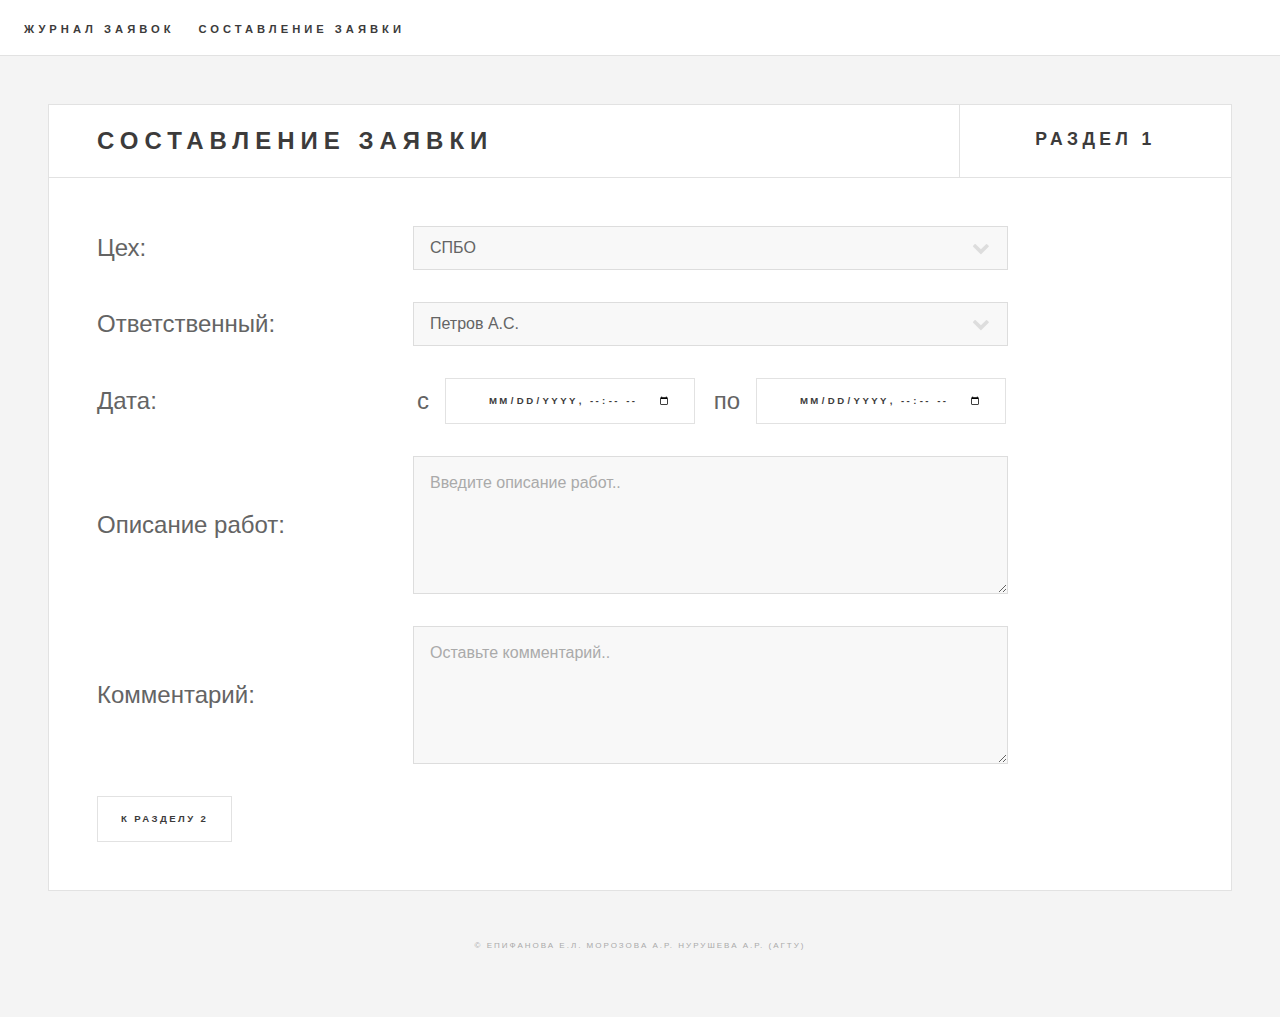
==== интерфейсы/section1.html @ d517d38a "Add files via upload" ====
<!DOCTYPE HTML>
<html>
	<head>
		<title>Составление заявки</title>
		<meta charset="utf-8" />
		<meta name="viewport" content="width=device-width, initial-scale=1, user-scalable=no" />
		<link rel="stylesheet" href="assets/css/main.css" />
	</head>
	<body class="single is-preload">

		<!-- Wrapper -->
			<div id="wrapper">

				<!-- Header -->
					<header id="header">		
						<h1><a href="index.html">Журнал заявок</a></h1>
						<h1><a href="section1.html">Составление заявки</a></h1>
					</header>

				<!-- Main -->
					<div id="main">

						<!-- Post -->
							<article class="post">
								<header>
									<div class="title">
										<h2>Составление заявки</h2>
									</div>
									<div class="meta">
										<h2>Раздел 1</h2>
									</div>
								</header>

								<footer>
								<p style="width: 300px;"><font size=5>Цех:</font></p>
								<ul class="select">
									<select name="shop" style="width: 595px;">
  										<option value = "s1">СПБО</option>
 										 <option value = "s2">ЦАП</option> 
									</select>
								</ul>
								</footer>

								<footer>
								<p style="width: 300px;"><font size=5>Ответственный:</font></p>
								<ul class="select">
									<select name = "responsible" style="width: 595px;">
  										<option value = "r1">Петров А.С.</option>
 										 <option value = "r2">Ролина Г.С.</option> 
									</select>
								</ul>
								</footer>

								<footer>
								<p style="width: 320px;"><font size=5>Дата:</font></p>
								<p><font size=5>c</font></p>
								<ul class="datetime-local">
								 <input type="datetime-local" id="localdate" name="date_start" style="width: 250px;"/>
								</ul>
								<p><font size=5>&ensp; по</font></p>
								<ul class="datetime-local">
								 <input type="datetime-local" id="localdate" name="date_stop" style="width: 250px;"/>
								</ul>
								</footer>
								
								<footer>
								<p style="width: 300px;"><font size=5>Описание работ:</font></p>
								<ul class="text">
								<textarea  name="description" style="width: 595px;" rows="4" placeholder="Введите описание работ.."></textarea>
								</ul>
								</footer>

								<footer>
								<p style="width: 300px;"><font size=5>Комментарий:</font></p>
								<ul class="textarea">
								 <textarea  name="comment" style="width: 595px;" rows="4" placeholder="Оставьте комментарий.."></textarea>
								</ul>
								</footer>
								<ul class="actions">
									<li><a href="section2.html" class="button  large">К разделу 2</a></li>
								</ul>
							</article>

					</div>

				<!-- Footer -->
					<section id="footer">
						<p class="copyright">&copy; Епифанова Е.Л.  Морозова А.Р.  Нурушева А.Р.  (АГТУ)</p>
					</section>

			</div>

		<!-- Scripts -->
			<script src="assets/js/jquery.min.js"></script>
			<script src="assets/js/browser.min.js"></script>
			<script src="assets/js/breakpoints.min.js"></script>
			<script src="assets/js/util.js"></script>
			<script src="assets/js/main.js"></script>

	</body>
</html>
---- интерфейсы/assets/css/main.css ----
html, body, div, span, applet, object,
iframe, h1, h2, h3, h4, h5, h6, p, blockquote,
pre, a, abbr, acronym, address, big, cite,
code, del, dfn, em, img, ins, kbd, q, s, samp,
small, strike, strong, sub, sup, tt, var, b,
u, i, center, dl, dt, dd, ol, ul, li, fieldset,
form, label, legend, table, caption, tbody,
tfoot, thead, tr, th, td, article, aside,
canvas, details, embed, figure, figcaption,
footer, header, hgroup, menu, nav, output, ruby,
section, summary, time, mark, audio, video {
	margin: 0;
	padding: 0;
	border: 0;
	font-size: 100%;
	font: inherit;
	vertical-align: baseline;}

article, aside, details, figcaption, figure,
footer, header, hgroup, menu, nav, section {
	display: block;}

body {
	line-height: 1;
}

ol, ul {
	list-style: none;
}

blockquote, q {
	quotes: none;
}

	blockquote:before, blockquote:after, q:before, q:after {
		content: '';
		content: none;
	}

table {
	border-collapse: collapse;
	border-spacing: 0;
}

body {
	-webkit-text-size-adjust: none;
}

mark {
	background-color: transparent;
	color: inherit;
}

input::-moz-focus-inner {
	border: 0;
	padding: 0;
}

input, select, textarea {
	-moz-appearance: none;
	-webkit-appearance: none;
	-ms-appearance: none;
	appearance: none;
}

/* Basic */

	@-ms-viewport {
		width: device-width;
	}

	body {
		-ms-overflow-style: scrollbar;
	}

	@media screen and (max-width: 480px) {

		html, body {
			min-width: 320px;
		}

	}

	html {
		box-sizing: border-box;
	}

	*, *:before, *:after {
		box-sizing: inherit;
	}

	body {
		background: #f4f4f4;
	}

		body.is-preload *, body.is-preload *:before, body.is-preload *:after {
			-moz-animation: none !important;
			-webkit-animation: none !important;
			-ms-animation: none !important;
			animation: none !important;
			-moz-transition: none !important;
			-webkit-transition: none !important;
			-ms-transition: none !important;
			transition: none !important;
		}

/* Type */

	body, input, select, textarea {
		color: #646464;
		font-family: "Source Sans Pro", Helvetica, sans-serif;
		font-size: 14pt;
		font-weight: 400;
		line-height: 1.75;
	}

		@media screen and (max-width: 1680px) {

			body, input, select, textarea {
				font-size: 12pt;
			}

		}

		@media screen and (max-width: 1280px) {

			body, input, select, textarea {
				font-size: 12pt;
			}

		}

		@media screen and (max-width: 980px) {

			body, input, select, textarea {
				font-size: 12pt;
			}

		}

		@media screen and (max-width: 736px) {

			body, input, select, textarea {
				font-size: 12pt;
			}

		}

		@media screen and (max-width: 480px) {

			body, input, select, textarea {
				font-size: 12pt;
			}

		}

	a {
		-moz-transition: color 0.2s ease, border-bottom-color 0.2s ease;
		-webkit-transition: color 0.2s ease, border-bottom-color 0.2s ease;
		-ms-transition: color 0.2s ease, border-bottom-color 0.2s ease;
		transition: color 0.2s ease, border-bottom-color 0.2s ease;
		border-bottom: dotted 1px rgba(160, 160, 160, 0.65);
		color: inherit;
		text-decoration: none;
	}

		a:before {
			-moz-transition: color 0.2s ease;
			-webkit-transition: color 0.2s ease;
			-ms-transition: color 0.2s ease;
			transition: color 0.2s ease;
		}

		a:hover {
			border-bottom-color: transparent;
			color: #2ebaae !important;
		}

			a:hover:before {
				color: #2ebaae !important;
			}

	strong, b {
		color: #3c3b3b;
		font-weight: 700;
	}

	em, i {
		font-style: italic;
	}

	p {
		margin: 0 0 2em 0;
	}

	h1, h2, h3, h4, h5, h6 {
		color: #3c3b3b;
		font-family: "Raleway", Helvetica, sans-serif;
		font-weight: 800;
		letter-spacing: 0.25em;
		line-height: 1.65;
		margin: 0 0 1em 0;
		text-transform: uppercase;
	}

		h1 a, h2 a, h3 a, h4 a, h5 a, h6 a {
			color: inherit;
			border-bottom: 0;
		}

	h2 {
		font-size: 1.1em;
	}

	h3 {
		font-size: 0.9em;
	}

	h4 {
		font-size: 0.7em;
	}

	h5 {
		font-size: 0.7em;
	}

	h6 {
		font-size: 0.7em;
	}

	sub {
		font-size: 0.8em;
		position: relative;
		top: 0.5em;
	}

	sup {
		font-size: 0.8em;
		position: relative;
		top: -0.5em;
	}

	blockquote {
		border-left: solid 4px rgba(160, 160, 160, 0.3);
		font-style: italic;
		margin: 0 0 2em 0;
		padding: 0.5em 0 0.5em 2em;
	}

	code {
		background: rgba(160, 160, 160, 0.075);
		border: solid 1px rgba(160, 160, 160, 0.3);
		font-family: "Courier New", monospace;
		font-size: 0.9em;
		margin: 0 0.25em;
		padding: 0.25em 0.65em;
	}

	pre {
		-webkit-overflow-scrolling: touch;
		font-family: "Courier New", monospace;
		font-size: 0.9em;
		margin: 0 0 2em 0;
	}

		pre code {
			display: block;
			line-height: 1.75em;
			padding: 1em 1.5em;
			overflow-x: auto;
		}

	hr {
		border: 0;
		border-bottom: solid 1px rgba(160, 160, 160, 0.3);
		margin: 2em 0;
	}

		hr.major {
			margin: 3em 0;
		}

	.align-left {
		text-align: left;
	}

	.align-center {
		text-align: center;
	}

	.align-right {
		text-align: right;
	}

/* Row */

	.row {
		display: flex;
		flex-wrap: wrap;
		box-sizing: border-box;
		align-items: stretch;
	}

		.row > * {
			box-sizing: border-box;
		}

		.row.gtr-uniform > * > :last-child {
			margin-bottom: 0;
		}

		.row.aln-left {
			justify-content: flex-start;
		}

		.row.aln-center {
			justify-content: center;
		}

		.row.aln-right {
			justify-content: flex-end;
		}

		.row.aln-top {
			align-items: flex-start;
		}

		.row.aln-middle {
			align-items: center;
		}

		.row.aln-bottom {
			align-items: flex-end;
		}

		.row > .imp {
			order: -1;
		}

		.row > .col-1 {
			width: 8.33333%;
		}

		.row > .off-1 {
			margin-left: 8.33333%;
		}

		.row > .col-2 {
			width: 16.66667%;
		}

		.row > .off-2 {
			margin-left: 16.66667%;
		}

		.row > .col-3 {
			width: 25%;
		}

		.row > .off-3 {
			margin-left: 25%;
		}

		.row > .col-4 {
			width: 33.33333%;
		}

		.row > .off-4 {
			margin-left: 33.33333%;
		}

		.row > .col-5 {
			width: 41.66667%;
		}

		.row > .off-5 {
			margin-left: 41.66667%;
		}

		.row > .col-6 {
			width: 50%;
		}

		.row > .off-6 {
			margin-left: 50%;
		}

		.row > .col-7 {
			width: 58.33333%;
		}

		.row > .off-7 {
			margin-left: 58.33333%;
		}

		.row > .col-8 {
			width: 66.66667%;
		}

		.row > .off-8 {
			margin-left: 66.66667%;
		}

		.row > .col-9 {
			width: 75%;
		}

		.row > .off-9 {
			margin-left: 75%;
		}

		.row > .col-10 {
			width: 83.33333%;
		}

		.row > .off-10 {
			margin-left: 83.33333%;
		}

		.row > .col-11 {
			width: 91.66667%;
		}

		.row > .off-11 {
			margin-left: 91.66667%;
		}

		.row > .col-12 {
			width: 100%;
		}

		.row > .off-12 {
			margin-left: 100%;
		}

		.row.gtr-0 {
			margin-top: 0;
			margin-left: 0em;
		}

			.row.gtr-0 > * {
				padding: 0 0 0 0em;
			}

			.row.gtr-0.gtr-uniform {
				margin-top: 0em;
			}

				.row.gtr-0.gtr-uniform > * {
					padding-top: 0em;
				}

		.row.gtr-25 {
			margin-top: 0;
			margin-left: -0.25em;
		}

			.row.gtr-25 > * {
				padding: 0 0 0 0.25em;
			}

			.row.gtr-25.gtr-uniform {
				margin-top: -0.25em;
			}

				.row.gtr-25.gtr-uniform > * {
					padding-top: 0.25em;
				}

		.row.gtr-50 {
			margin-top: 0;
			margin-left: -0.5em;
		}

			.row.gtr-50 > * {
				padding: 0 0 0 0.5em;
			}

			.row.gtr-50.gtr-uniform {
				margin-top: -0.5em;
			}

				.row.gtr-50.gtr-uniform > * {
					padding-top: 0.5em;
				}

		.row {
			margin-top: 0;
			margin-left: -1em;
		}

			.row > * {
				padding: 0 0 0 1em;
			}

			.row.gtr-uniform {
				margin-top: -1em;
			}

				.row.gtr-uniform > * {
					padding-top: 1em;
				}

		.row.gtr-150 {
			margin-top: 0;
			margin-left: -1.5em;
		}

			.row.gtr-150 > * {
				padding: 0 0 0 1.5em;
			}

			.row.gtr-150.gtr-uniform {
				margin-top: -1.5em;
			}

				.row.gtr-150.gtr-uniform > * {
					padding-top: 1.5em;
				}

		.row.gtr-200 {
			margin-top: 0;
			margin-left: -2em;
		}

			.row.gtr-200 > * {
				padding: 0 0 0 2em;
			}

			.row.gtr-200.gtr-uniform {
				margin-top: -2em;
			}

				.row.gtr-200.gtr-uniform > * {
					padding-top: 2em;
				}

		@media screen and (max-width: 1680px) {

			.row {
				display: flex;
				flex-wrap: wrap;
				box-sizing: border-box;
				align-items: stretch;
			}

				.row > * {
					box-sizing: border-box;
				}

				.row.gtr-uniform > * > :last-child {
					margin-bottom: 0;
				}

				.row.aln-left {
					justify-content: flex-start;
				}

				.row.aln-center {
					justify-content: center;
				}

				.row.aln-right {
					justify-content: flex-end;
				}

				.row.aln-top {
					align-items: flex-start;
				}

				.row.aln-middle {
					align-items: center;
				}

				.row.aln-bottom {
					align-items: flex-end;
				}

				.row > .imp-xlarge {
					order: -1;
				}

				.row > .col-1-xlarge {
					width: 8.33333%;
				}

				.row > .off-1-xlarge {
					margin-left: 8.33333%;
				}

				.row > .col-2-xlarge {
					width: 16.66667%;
				}

				.row > .off-2-xlarge {
					margin-left: 16.66667%;
				}

				.row > .col-3-xlarge {
					width: 25%;
				}

				.row > .off-3-xlarge {
					margin-left: 25%;
				}

				.row > .col-4-xlarge {
					width: 33.33333%;
				}

				.row > .off-4-xlarge {
					margin-left: 33.33333%;
				}

				.row > .col-5-xlarge {
					width: 41.66667%;
				}

				.row > .off-5-xlarge {
					margin-left: 41.66667%;
				}

				.row > .col-6-xlarge {
					width: 50%;
				}

				.row > .off-6-xlarge {
					margin-left: 50%;
				}

				.row > .col-7-xlarge {
					width: 58.33333%;
				}

				.row > .off-7-xlarge {
					margin-left: 58.33333%;
				}

				.row > .col-8-xlarge {
					width: 66.66667%;
				}

				.row > .off-8-xlarge {
					margin-left: 66.66667%;
				}

				.row > .col-9-xlarge {
					width: 75%;
				}

				.row > .off-9-xlarge {
					margin-left: 75%;
				}

				.row > .col-10-xlarge {
					width: 83.33333%;
				}

				.row > .off-10-xlarge {
					margin-left: 83.33333%;
				}

				.row > .col-11-xlarge {
					width: 91.66667%;
				}

				.row > .off-11-xlarge {
					margin-left: 91.66667%;
				}

				.row > .col-12-xlarge {
					width: 100%;
				}

				.row > .off-12-xlarge {
					margin-left: 100%;
				}

				.row.gtr-0 {
					margin-top: 0;
					margin-left: 0em;
				}

					.row.gtr-0 > * {
						padding: 0 0 0 0em;
					}

					.row.gtr-0.gtr-uniform {
						margin-top: 0em;
					}

						.row.gtr-0.gtr-uniform > * {
							padding-top: 0em;
						}

				.row.gtr-25 {
					margin-top: 0;
					margin-left: -0.25em;
				}

					.row.gtr-25 > * {
						padding: 0 0 0 0.25em;
					}

					.row.gtr-25.gtr-uniform {
						margin-top: -0.25em;
					}

						.row.gtr-25.gtr-uniform > * {
							padding-top: 0.25em;
						}

				.row.gtr-50 {
					margin-top: 0;
					margin-left: -0.5em;
				}

					.row.gtr-50 > * {
						padding: 0 0 0 0.5em;
					}

					.row.gtr-50.gtr-uniform {
						margin-top: -0.5em;
					}

						.row.gtr-50.gtr-uniform > * {
							padding-top: 0.5em;
						}

				.row {
					margin-top: 0;
					margin-left: -1em;
				}

					.row > * {
						padding: 0 0 0 1em;
					}

					.row.gtr-uniform {
						margin-top: -1em;
					}

						.row.gtr-uniform > * {
							padding-top: 1em;
						}

				.row.gtr-150 {
					margin-top: 0;
					margin-left: -1.5em;
				}

					.row.gtr-150 > * {
						padding: 0 0 0 1.5em;
					}

					.row.gtr-150.gtr-uniform {
						margin-top: -1.5em;
					}

						.row.gtr-150.gtr-uniform > * {
							padding-top: 1.5em;
						}

				.row.gtr-200 {
					margin-top: 0;
					margin-left: -2em;
				}

					.row.gtr-200 > * {
						padding: 0 0 0 2em;
					}

					.row.gtr-200.gtr-uniform {
						margin-top: -2em;
					}

						.row.gtr-200.gtr-uniform > * {
							padding-top: 2em;
						}

		}

		@media screen and (max-width: 1280px) {

			.row {
				display: flex;
				flex-wrap: wrap;
				box-sizing: border-box;
				align-items: stretch;
			}

				.row > * {
					box-sizing: border-box;
				}

				.row.gtr-uniform > * > :last-child {
					margin-bottom: 0;
				}

				.row.aln-left {
					justify-content: flex-start;
				}

				.row.aln-center {
					justify-content: center;
				}

				.row.aln-right {
					justify-content: flex-end;
				}

				.row.aln-top {
					align-items: flex-start;
				}

				.row.aln-middle {
					align-items: center;
				}

				.row.aln-bottom {
					align-items: flex-end;
				}

				.row > .imp-large {
					order: -1;
				}

				.row > .col-1-large {
					width: 8.33333%;
				}

				.row > .off-1-large {
					margin-left: 8.33333%;
				}

				.row > .col-2-large {
					width: 16.66667%;
				}

				.row > .off-2-large {
					margin-left: 16.66667%;
				}

				.row > .col-3-large {
					width: 25%;
				}

				.row > .off-3-large {
					margin-left: 25%;
				}

				.row > .col-4-large {
					width: 33.33333%;
				}

				.row > .off-4-large {
					margin-left: 33.33333%;
				}

				.row > .col-5-large {
					width: 41.66667%;
				}

				.row > .off-5-large {
					margin-left: 41.66667%;
				}

				.row > .col-6-large {
					width: 50%;
				}

				.row > .off-6-large {
					margin-left: 50%;
				}

				.row > .col-7-large {
					width: 58.33333%;
				}

				.row > .off-7-large {
					margin-left: 58.33333%;
				}

				.row > .col-8-large {
					width: 66.66667%;
				}

				.row > .off-8-large {
					margin-left: 66.66667%;
				}

				.row > .col-9-large {
					width: 75%;
				}

				.row > .off-9-large {
					margin-left: 75%;
				}

				.row > .col-10-large {
					width: 83.33333%;
				}

				.row > .off-10-large {
					margin-left: 83.33333%;
				}

				.row > .col-11-large {
					width: 91.66667%;
				}

				.row > .off-11-large {
					margin-left: 91.66667%;
				}

				.row > .col-12-large {
					width: 100%;
				}

				.row > .off-12-large {
					margin-left: 100%;
				}

				.row.gtr-0 {
					margin-top: 0;
					margin-left: 0em;
				}

					.row.gtr-0 > * {
						padding: 0 0 0 0em;
					}

					.row.gtr-0.gtr-uniform {
						margin-top: 0em;
					}

						.row.gtr-0.gtr-uniform > * {
							padding-top: 0em;
						}

				.row.gtr-25 {
					margin-top: 0;
					margin-left: -0.25em;
				}

					.row.gtr-25 > * {
						padding: 0 0 0 0.25em;
					}

					.row.gtr-25.gtr-uniform {
						margin-top: -0.25em;
					}

						.row.gtr-25.gtr-uniform > * {
							padding-top: 0.25em;
						}

				.row.gtr-50 {
					margin-top: 0;
					margin-left: -0.5em;
				}

					.row.gtr-50 > * {
						padding: 0 0 0 0.5em;
					}

					.row.gtr-50.gtr-uniform {
						margin-top: -0.5em;
					}

						.row.gtr-50.gtr-uniform > * {
							padding-top: 0.5em;
						}

				.row {
					margin-top: 0;
					margin-left: -1em;
				}

					.row > * {
						padding: 0 0 0 1em;
					}

					.row.gtr-uniform {
						margin-top: -1em;
					}

						.row.gtr-uniform > * {
							padding-top: 1em;
						}

				.row.gtr-150 {
					margin-top: 0;
					margin-left: -1.5em;
				}

					.row.gtr-150 > * {
						padding: 0 0 0 1.5em;
					}

					.row.gtr-150.gtr-uniform {
						margin-top: -1.5em;
					}

						.row.gtr-150.gtr-uniform > * {
							padding-top: 1.5em;
						}

				.row.gtr-200 {
					margin-top: 0;
					margin-left: -2em;
				}

					.row.gtr-200 > * {
						padding: 0 0 0 2em;
					}

					.row.gtr-200.gtr-uniform {
						margin-top: -2em;
					}

						.row.gtr-200.gtr-uniform > * {
							padding-top: 2em;
						}

		}

		@media screen and (max-width: 980px) {

			.row {
				display: flex;
				flex-wrap: wrap;
				box-sizing: border-box;
				align-items: stretch;
			}

				.row > * {
					box-sizing: border-box;
				}

				.row.gtr-uniform > * > :last-child {
					margin-bottom: 0;
				}

				.row.aln-left {
					justify-content: flex-start;
				}

				.row.aln-center {
					justify-content: center;
				}

				.row.aln-right {
					justify-content: flex-end;
				}

				.row.aln-top {
					align-items: flex-start;
				}

				.row.aln-middle {
					align-items: center;
				}

				.row.aln-bottom {
					align-items: flex-end;
				}

				.row > .imp-medium {
					order: -1;
				}

				.row > .col-1-medium {
					width: 8.33333%;
				}

				.row > .off-1-medium {
					margin-left: 8.33333%;
				}

				.row > .col-2-medium {
					width: 16.66667%;
				}

				.row > .off-2-medium {
					margin-left: 16.66667%;
				}

				.row > .col-3-medium {
					width: 25%;
				}

				.row > .off-3-medium {
					margin-left: 25%;
				}

				.row > .col-4-medium {
					width: 33.33333%;
				}

				.row > .off-4-medium {
					margin-left: 33.33333%;
				}

				.row > .col-5-medium {
					width: 41.66667%;
				}

				.row > .off-5-medium {
					margin-left: 41.66667%;
				}

				.row > .col-6-medium {
					width: 50%;
				}

				.row > .off-6-medium {
					margin-left: 50%;
				}

				.row > .col-7-medium {
					width: 58.33333%;
				}

				.row > .off-7-medium {
					margin-left: 58.33333%;
				}

				.row > .col-8-medium {
					width: 66.66667%;
				}

				.row > .off-8-medium {
					margin-left: 66.66667%;
				}

				.row > .col-9-medium {
					width: 75%;
				}

				.row > .off-9-medium {
					margin-left: 75%;
				}

				.row > .col-10-medium {
					width: 83.33333%;
				}

				.row > .off-10-medium {
					margin-left: 83.33333%;
				}

				.row > .col-11-medium {
					width: 91.66667%;
				}

				.row > .off-11-medium {
					margin-left: 91.66667%;
				}

				.row > .col-12-medium {
					width: 100%;
				}

				.row > .off-12-medium {
					margin-left: 100%;
				}

				.row.gtr-0 {
					margin-top: 0;
					margin-left: 0em;
				}

					.row.gtr-0 > * {
						padding: 0 0 0 0em;
					}

					.row.gtr-0.gtr-uniform {
						margin-top: 0em;
					}

						.row.gtr-0.gtr-uniform > * {
							padding-top: 0em;
						}

				.row.gtr-25 {
					margin-top: 0;
					margin-left: -0.25em;
				}

					.row.gtr-25 > * {
						padding: 0 0 0 0.25em;
					}

					.row.gtr-25.gtr-uniform {
						margin-top: -0.25em;
					}

						.row.gtr-25.gtr-uniform > * {
							padding-top: 0.25em;
						}

				.row.gtr-50 {
					margin-top: 0;
					margin-left: -0.5em;
				}

					.row.gtr-50 > * {
						padding: 0 0 0 0.5em;
					}

					.row.gtr-50.gtr-uniform {
						margin-top: -0.5em;
					}

						.row.gtr-50.gtr-uniform > * {
							padding-top: 0.5em;
						}

				.row {
					margin-top: 0;
					margin-left: -1em;
				}

					.row > * {
						padding: 0 0 0 1em;
					}

					.row.gtr-uniform {
						margin-top: -1em;
					}

						.row.gtr-uniform > * {
							padding-top: 1em;
						}

				.row.gtr-150 {
					margin-top: 0;
					margin-left: -1.5em;
				}

					.row.gtr-150 > * {
						padding: 0 0 0 1.5em;
					}

					.row.gtr-150.gtr-uniform {
						margin-top: -1.5em;
					}

						.row.gtr-150.gtr-uniform > * {
							padding-top: 1.5em;
						}

				.row.gtr-200 {
					margin-top: 0;
					margin-left: -2em;
				}

					.row.gtr-200 > * {
						padding: 0 0 0 2em;
					}

					.row.gtr-200.gtr-uniform {
						margin-top: -2em;
					}

						.row.gtr-200.gtr-uniform > * {
							padding-top: 2em;
						}

		}

		@media screen and (max-width: 736px) {

			.row {
				display: flex;
				flex-wrap: wrap;
				box-sizing: border-box;
				align-items: stretch;
			}

				.row > * {
					box-sizing: border-box;
				}

				.row.gtr-uniform > * > :last-child {
					margin-bottom: 0;
				}

				.row.aln-left {
					justify-content: flex-start;
				}

				.row.aln-center {
					justify-content: center;
				}

				.row.aln-right {
					justify-content: flex-end;
				}

				.row.aln-top {
					align-items: flex-start;
				}

				.row.aln-middle {
					align-items: center;
				}

				.row.aln-bottom {
					align-items: flex-end;
				}

				.row > .imp-small {
					order: -1;
				}

				.row > .col-1-small {
					width: 8.33333%;
				}

				.row > .off-1-small {
					margin-left: 8.33333%;
				}

				.row > .col-2-small {
					width: 16.66667%;
				}

				.row > .off-2-small {
					margin-left: 16.66667%;
				}

				.row > .col-3-small {
					width: 25%;
				}

				.row > .off-3-small {
					margin-left: 25%;
				}

				.row > .col-4-small {
					width: 33.33333%;
				}

				.row > .off-4-small {
					margin-left: 33.33333%;
				}

				.row > .col-5-small {
					width: 41.66667%;
				}

				.row > .off-5-small {
					margin-left: 41.66667%;
				}

				.row > .col-6-small {
					width: 50%;
				}

				.row > .off-6-small {
					margin-left: 50%;
				}

				.row > .col-7-small {
					width: 58.33333%;
				}

				.row > .off-7-small {
					margin-left: 58.33333%;
				}

				.row > .col-8-small {
					width: 66.66667%;
				}

				.row > .off-8-small {
					margin-left: 66.66667%;
				}

				.row > .col-9-small {
					width: 75%;
				}

				.row > .off-9-small {
					margin-left: 75%;
				}

				.row > .col-10-small {
					width: 83.33333%;
				}

				.row > .off-10-small {
					margin-left: 83.33333%;
				}

				.row > .col-11-small {
					width: 91.66667%;
				}

				.row > .off-11-small {
					margin-left: 91.66667%;
				}

				.row > .col-12-small {
					width: 100%;
				}

				.row > .off-12-small {
					margin-left: 100%;
				}

				.row.gtr-0 {
					margin-top: 0;
					margin-left: 0em;
				}

					.row.gtr-0 > * {
						padding: 0 0 0 0em;
					}

					.row.gtr-0.gtr-uniform {
						margin-top: 0em;
					}

						.row.gtr-0.gtr-uniform > * {
							padding-top: 0em;
						}

				.row.gtr-25 {
					margin-top: 0;
					margin-left: -0.25em;
				}

					.row.gtr-25 > * {
						padding: 0 0 0 0.25em;
					}

					.row.gtr-25.gtr-uniform {
						margin-top: -0.25em;
					}

						.row.gtr-25.gtr-uniform > * {
							padding-top: 0.25em;
						}

				.row.gtr-50 {
					margin-top: 0;
					margin-left: -0.5em;
				}

					.row.gtr-50 > * {
						padding: 0 0 0 0.5em;
					}

					.row.gtr-50.gtr-uniform {
						margin-top: -0.5em;
					}

						.row.gtr-50.gtr-uniform > * {
							padding-top: 0.5em;
						}

				.row {
					margin-top: 0;
					margin-left: -1em;
				}

					.row > * {
						padding: 0 0 0 1em;
					}

					.row.gtr-uniform {
						margin-top: -1em;
					}

						.row.gtr-uniform > * {
							padding-top: 1em;
						}

				.row.gtr-150 {
					margin-top: 0;
					margin-left: -1.5em;
				}

					.row.gtr-150 > * {
						padding: 0 0 0 1.5em;
					}

					.row.gtr-150.gtr-uniform {
						margin-top: -1.5em;
					}

						.row.gtr-150.gtr-uniform > * {
							padding-top: 1.5em;
						}

				.row.gtr-200 {
					margin-top: 0;
					margin-left: -2em;
				}

					.row.gtr-200 > * {
						padding: 0 0 0 2em;
					}

					.row.gtr-200.gtr-uniform {
						margin-top: -2em;
					}

						.row.gtr-200.gtr-uniform > * {
							padding-top: 2em;
						}

		}

		@media screen and (max-width: 480px) {

			.row {
				display: flex;
				flex-wrap: wrap;
				box-sizing: border-box;
				align-items: stretch;
			}

				.row > * {
					box-sizing: border-box;
				}

				.row.gtr-uniform > * > :last-child {
					margin-bottom: 0;
				}

				.row.aln-left {
					justify-content: flex-start;
				}

				.row.aln-center {
					justify-content: center;
				}

				.row.aln-right {
					justify-content: flex-end;
				}

				.row.aln-top {
					align-items: flex-start;
				}

				.row.aln-middle {
					align-items: center;
				}

				.row.aln-bottom {
					align-items: flex-end;
				}

				.row > .imp-xsmall {
					order: -1;
				}

				.row > .col-1-xsmall {
					width: 8.33333%;
				}

				.row > .off-1-xsmall {
					margin-left: 8.33333%;
				}

				.row > .col-2-xsmall {
					width: 16.66667%;
				}

				.row > .off-2-xsmall {
					margin-left: 16.66667%;
				}

				.row > .col-3-xsmall {
					width: 25%;
				}

				.row > .off-3-xsmall {
					margin-left: 25%;
				}

				.row > .col-4-xsmall {
					width: 33.33333%;
				}

				.row > .off-4-xsmall {
					margin-left: 33.33333%;
				}

				.row > .col-5-xsmall {
					width: 41.66667%;
				}

				.row > .off-5-xsmall {
					margin-left: 41.66667%;
				}

				.row > .col-6-xsmall {
					width: 50%;
				}

				.row > .off-6-xsmall {
					margin-left: 50%;
				}

				.row > .col-7-xsmall {
					width: 58.33333%;
				}

				.row > .off-7-xsmall {
					margin-left: 58.33333%;
				}

				.row > .col-8-xsmall {
					width: 66.66667%;
				}

				.row > .off-8-xsmall {
					margin-left: 66.66667%;
				}

				.row > .col-9-xsmall {
					width: 75%;
				}

				.row > .off-9-xsmall {
					margin-left: 75%;
				}

				.row > .col-10-xsmall {
					width: 83.33333%;
				}

				.row > .off-10-xsmall {
					margin-left: 83.33333%;
				}

				.row > .col-11-xsmall {
					width: 91.66667%;
				}

				.row > .off-11-xsmall {
					margin-left: 91.66667%;
				}

				.row > .col-12-xsmall {
					width: 100%;
				}

				.row > .off-12-xsmall {
					margin-left: 100%;
				}

				.row.gtr-0 {
					margin-top: 0;
					margin-left: 0em;
				}

					.row.gtr-0 > * {
						padding: 0 0 0 0em;
					}

					.row.gtr-0.gtr-uniform {
						margin-top: 0em;
					}

						.row.gtr-0.gtr-uniform > * {
							padding-top: 0em;
						}

				.row.gtr-25 {
					margin-top: 0;
					margin-left: -0.25em;
				}

					.row.gtr-25 > * {
						padding: 0 0 0 0.25em;
					}

					.row.gtr-25.gtr-uniform {
						margin-top: -0.25em;
					}

						.row.gtr-25.gtr-uniform > * {
							padding-top: 0.25em;
						}

				.row.gtr-50 {
					margin-top: 0;
					margin-left: -0.5em;
				}

					.row.gtr-50 > * {
						padding: 0 0 0 0.5em;
					}

					.row.gtr-50.gtr-uniform {
						margin-top: -0.5em;
					}

						.row.gtr-50.gtr-uniform > * {
							padding-top: 0.5em;
						}

				.row {
					margin-top: 0;
					margin-left: -1em;
				}

					.row > * {
						padding: 0 0 0 1em;
					}

					.row.gtr-uniform {
						margin-top: -1em;
					}

						.row.gtr-uniform > * {
							padding-top: 1em;
						}

				.row.gtr-150 {
					margin-top: 0;
					margin-left: -1.5em;
				}

					.row.gtr-150 > * {
						padding: 0 0 0 1.5em;
					}

					.row.gtr-150.gtr-uniform {
						margin-top: -1.5em;
					}

						.row.gtr-150.gtr-uniform > * {
							padding-top: 1.5em;
						}

				.row.gtr-200 {
					margin-top: 0;
					margin-left: -2em;
				}

					.row.gtr-200 > * {
						padding: 0 0 0 2em;
					}

					.row.gtr-200.gtr-uniform {
						margin-top: -2em;
					}

						.row.gtr-200.gtr-uniform > * {
							padding-top: 2em;
						}

		}

/* Author */

	.author {
		display: -moz-flex;
		display: -webkit-flex;
		display: -ms-flex;
		display: flex;
		-moz-flex-direction: row;
		-webkit-flex-direction: row;
		-ms-flex-direction: row;
		flex-direction: row;
		-moz-align-items: center;
		-webkit-align-items: center;
		-ms-align-items: center;
		align-items: center;
		-moz-justify-content: -moz-flex-end;
		-webkit-justify-content: -webkit-flex-end;
		-ms-justify-content: -ms-flex-end;
		justify-content: flex-end;
		border-bottom: 0;
		font-family: "Raleway", Helvetica, sans-serif;
		font-size: 0.6em;
		font-weight: 400;
		letter-spacing: 0.25em;
		text-transform: uppercase;
		white-space: nowrap;
	}

		.author .name {
			-moz-transition: border-bottom-color 0.2s ease;
			-webkit-transition: border-bottom-color 0.2s ease;
			-ms-transition: border-bottom-color 0.2s ease;
			transition: border-bottom-color 0.2s ease;
			border-bottom: dotted 1px rgba(160, 160, 160, 0.65);
			display: block;
			margin: 0 1.5em 0 0;
		}

		.author img {
			border-radius: 100%;
			display: block;
			width: 4em;
		}

		.author:hover .name {
			border-bottom-color: transparent;
		}

/* Blurb */

	.blurb h2 {
		font-size: 0.8em;
		margin: 0 0 1.5em 0;
	}

	.blurb h3 {
		font-size: 0.7em;
	}

	.blurb p {
		font-size: 0.9em;
	}

/* Box */

	.box {
		border: solid 1px rgba(160, 160, 160, 0.3);
		margin-bottom: 2em;
		padding: 1.5em;
	}

		.box > :last-child,
		.box > :last-child > :last-child,
		.box > :last-child > :last-child > :last-child {
			margin-bottom: 0;
		}

		.box.alt {
			border: 0;
			border-radius: 0;
			padding: 0;
		}

/* Button */

	input[type="submit"],
	input[type="reset"],
	input[type="button"],
	input[type="datetime-local"],
	input[type="time"],
	input[type="file"],
	button,
	.button {
		-moz-appearance: none;
		-webkit-appearance: none;
		-ms-appearance: none;
		appearance: none;
		-moz-transition: background-color 0.2s ease, box-shadow 0.2s ease, color 0.2s ease;
		-webkit-transition: background-color 0.2s ease, box-shadow 0.2s ease, color 0.2s ease;
		-ms-transition: background-color 0.2s ease, box-shadow 0.2s ease, color 0.2s ease;
		transition: background-color 0.2s ease, box-shadow 0.2s ease, color 0.2s ease;
		background-color: transparent;
		border: 0;
		box-shadow: inset 0 0 0 1px rgba(160, 160, 160, 0.3);
		color: #3c3b3b !important;
		cursor: pointer;
		display: inline-block;
		font-family: "Raleway", Helvetica, sans-serif;
		font-size: 0.6em;
		font-weight: 800;
		height: 4.8125em;
		letter-spacing: 0.25em;
		line-height: 4.8125em;
		padding: 0 2.5em;
		text-align: center;
		text-decoration: none;
		text-transform: uppercase;
		white-space: nowrap;
	}

		input[type="submit"]:hover,
		input[type="reset"]:hover,
		input[type="button"]:hover,
		input[type="datetime-local"]: hover,
		input[type="time"],
		input[type="file"]: hover,
		button:hover,
		.button:hover {
			box-shadow: inset 0 0 0 1px #2ebaae;
			color: #2ebaae !important;
		}

			input[type="submit"]:hover:active,
			input[type="reset"]:hover:active,
			input[type="button"]:hover:active,
			input[type="datetime-local"]:hover:active,
			input[type="time"]:hover:active;
			input[type="file"]:hover:active;
			button:hover:active,
			.button:hover:active {
				background-color: rgba(46, 186, 174, 0.05);
			}

		input[type="submit"]:before, input[type="submit"]:after,
		input[type="reset"]:before,
		input[type="reset"]:after,
		input[type="datetime-local"]:after,
		input[type="time"]:after;
		input[type="time"]:before;
		input[type="file"]:after;
		input[type="file"]:before;
		input[type="datetime-local"]:before,
		input[type="button"]:before,
		input[type="button"]:after,
		button:before,
		button:after,
		.button:before,
		.button:after {
			color: #aaaaaa;
			position: relative;
		}

		input[type="submit"]:before,
		input[type="reset"]:before,
		input[type="button"]:before,
		input[type="datetime-local"]:before,
		input[type="time"]:before;
		input[type="file"]:before;
		button:before,
		.button:before {
			left: -1em;
			padding: 0 0 0 0.75em;
		}

		input[type="submit"]:after,
		input[type="reset"]:after,
		input[type="button"]:after,
		input[type="datetime-local"]:after,
		input[type="file"]:after,
		input[type="time"]:after;
		button:after,
		.button:after {
			left: 1em;
			padding: 0 0.75em 0 0;
		}

		input[type="submit"].fit,
		input[type="reset"].fit,
		input[type="button"].fit,
		input[type="datetime-local"].fit,
		input[type="time"].fit,
		input[type="file"].fit,
		button.fit,
		.button.fit {
			width: 100%;
		}

		input[type="submit"].large,
		input[type="reset"].large,
		input[type="button"].large,
		input[type="datetime-local"].large,
		input[type="time"].large;
		input[type="file"].large;
		button.large,
		.button.large {
			font-size: 0.7em;
			padding: 0 3em;
		}

		input[type="submit"].small,
		input[type="reset"].small,
		input[type="button"].small,
		input[type="datetime-local"].small,
		input[type="time"].small,
		input[type="file"].small,
		button.small,
		.button.small {
			font-size: 0.5em;
		}

		input[type="submit"].disabled, input[type="submit"]:disabled,
		input[type="reset"].disabled,
		input[type="reset"]:disabled,
		input[type="button"].disabled,
		input[type="button"]:disabled,
		button.disabled,
		button:disabled,
		.button.disabled,
		.button:disabled {
			pointer-events: none;
			color: rgba(160, 160, 160, 0.3) !important;
		}

			input[type="submit"].disabled:before, input[type="submit"]:disabled:before,
			input[type="reset"].disabled:before,
			input[type="reset"]:disabled:before,
			input[type="button"].disabled:before,
			input[type="button"]:disabled:before,
			button.disabled:before,
			button:disabled:before,
			.button.disabled:before,
			.button:disabled:before {
				color: rgba(160, 160, 160, 0.3) !important;
			}

/* Form */

	form {
		margin: 0 0 2em 0;
	}

		form.search {
			text-decoration: none;
			position: relative;
		}

			form.search:before {
				-moz-osx-font-smoothing: grayscale;
				-webkit-font-smoothing: antialiased;
				display: inline-block;
				font-style: normal;
				font-variant: normal;
				text-rendering: auto;
				line-height: 1;
				text-transform: none !important;
				font-family: 'Font Awesome 5 Free';
				font-weight: 900;
			}

			form.search:before {
				color: #aaaaaa;
				content: '\f002';
				display: block;
				height: 2.75em;
				left: 0;
				line-height: 2.75em;
				position: absolute;
				text-align: center;
				top: 0;
				width: 2.5em;
			}

			form.search > input:first-child {
				padding-left: 2.5em;
			}

	label {
		color: #3c3b3b;
		display: block;
		font-size: 0.9em;
		font-weight: 700;
		margin: 0 0 1em 0;
	}

	input[type="text"],
	input[type="password"],
	input[type="email"],
	input[type="tel"],
	select,
	textarea {
		-moz-appearance: none;
		-webkit-appearance: none;
		-ms-appearance: none;
		appearance: none;
		background: rgba(160, 160, 160, 0.075);
		border: none;
		border: solid 1px rgba(160, 160, 160, 0.3);
		border-radius: 0;
		color: inherit;
		display: block;
		outline: 0;
		padding: 0 1em;
		text-decoration: none;
		width: 100%;
	}

		input[type="text"]:invalid,
		input[type="password"]:invalid,
		input[type="email"]:invalid,
		input[type="tel"]:invalid,
		select:invalid,
		textarea:invalid {
			box-shadow: none;
		}

		input[type="text"]:focus,
		input[type="password"]:focus,
		input[type="email"]:focus,
		input[type="tel"]:focus,
		select:focus,
		textarea:focus {
			border-color: #2ebaae;
			box-shadow: inset 0 0 0 1px #2ebaae;
		}

	.select-wrapper {
		text-decoration: none;
		display: block;
		position: relative;
	}

		.select-wrapper:before {
			-moz-osx-font-smoothing: grayscale;
			-webkit-font-smoothing: antialiased;
			display: inline-block;
			font-style: normal;
			font-variant: normal;
			text-rendering: auto;
			line-height: 1;
			text-transform: none !important;
			font-family: 'Font Awesome 5 Free';
			font-weight: 900;
		}

		.select-wrapper:before {
			color: rgba(160, 160, 160, 0.3);
			content: '\f078';
			display: block;
			height: 2.75em;
			line-height: 2.75em;
			pointer-events: none;
			position: absolute;
			right: 0;
			text-align: center;
			top: 0;
			width: 2.75em;
		}

		.select-wrapper select::-ms-expand {
			display: none;
		}

	select {
		background-image: url("data:image/svg+xml;charset=utf8,%3Csvg xmlns='http://www.w3.org/2000/svg' width='40' height='40' preserveAspectRatio='none' viewBox='0 0 40 40'%3E%3Cpath d='M9.4,12.3l10.4,10.4l10.4-10.4c0.2-0.2,0.5-0.4,0.9-0.4c0.3,0,0.6,0.1,0.9,0.4l3.3,3.3c0.2,0.2,0.4,0.5,0.4,0.9 c0,0.4-0.1,0.6-0.4,0.9L20.7,31.9c-0.2,0.2-0.5,0.4-0.9,0.4c-0.3,0-0.6-0.1-0.9-0.4L4.3,17.3c-0.2-0.2-0.4-0.5-0.4-0.9 c0-0.4,0.1-0.6,0.4-0.9l3.3-3.3c0.2-0.2,0.5-0.4,0.9-0.4S9.1,12.1,9.4,12.3z' fill='rgba(160, 160, 160, 0.3)' /%3E%3C/svg%3E");
		background-size: 1.25rem;
		background-repeat: no-repeat;
		background-position: calc(100% - 1rem) center;
		height: 2.75em;
		padding-right: 2.75em;
		text-overflow: ellipsis;
	}

		select option {
			color: #3c3b3b;
			background: #ffffff;
		}

		select:focus::-ms-value {
			background-color: transparent;
		}

		select::-ms-expand {
			display: none;
		}

	input[type="text"],
	input[type="password"],
	input[type="email"],
	select {
		height: 2.75em;
	}

	textarea {
		padding: 0.75em 1em;
	}

	input[type="checkbox"],
	input[type="radio"] {
		-moz-appearance: none;
		-webkit-appearance: none;
		-ms-appearance: none;
		appearance: none;
		display: block;
		float: left;
		margin-right: -2em;
		opacity: 0;
		width: 1em;
		z-index: -1;
	}

		input[type="checkbox"] + label,
		input[type="radio"] + label {
			text-decoration: none;
			color: #646464;
			cursor: pointer;
			display: inline-block;
			font-size: 1em;
			font-weight: 400;
			padding-left: 2.4em;
			padding-right: 0.75em;
			position: relative;
		}

			input[type="checkbox"] + label:before,
			input[type="radio"] + label:before {
				-moz-osx-font-smoothing: grayscale;
				-webkit-font-smoothing: antialiased;
				display: inline-block;
				font-style: normal;
				font-variant: normal;
				text-rendering: auto;
				line-height: 1;
				text-transform: none !important;
				font-family: 'Font Awesome 5 Free';
				font-weight: 900;
			}

			input[type="checkbox"] + label:before,
			input[type="radio"] + label:before {
				background: rgba(160, 160, 160, 0.075);
				border: solid 1px rgba(160, 160, 160, 0.3);
				content: '';
				display: inline-block;
				font-size: 0.8em;
				height: 2.0625em;
				left: 0;
				line-height: 2.0625em;
				position: absolute;
				text-align: center;
				top: 0;
				width: 2.0625em;
			}

		input[type="checkbox"]:checked + label:before,
		input[type="radio"]:checked + label:before {
			background: #3c3b3b;
			border-color: #3c3b3b;
			color: #ffffff;
			content: '\f00c';
		}

		input[type="checkbox"]:focus + label:before,
		input[type="radio"]:focus + label:before {
			border-color: #2ebaae;
			box-shadow: 0 0 0 1px #2ebaae;
		}

	input[type="radio"] + label:before {
		border-radius: 100%;
	}

	::-webkit-input-placeholder {
		color: #aaaaaa !important;
		opacity: 1.0;
	}

	:-moz-placeholder {
		color: #aaaaaa !important;
		opacity: 1.0;
	}

	::-moz-placeholder {
		color: #aaaaaa !important;
		opacity: 1.0;
	}

	:-ms-input-placeholder {
		color: #aaaaaa !important;
		opacity: 1.0;
	}

/* Icon */

	.icon {
		text-decoration: none;
		border-bottom: none;
		position: relative;
	}

		.icon:before {
			-moz-osx-font-smoothing: grayscale;
			-webkit-font-smoothing: antialiased;
			display: inline-block;
			font-style: normal;
			font-variant: normal;
			text-rendering: auto;
			line-height: 1;
			text-transform: none !important;
			font-family: 'Font Awesome 5 Free';
			font-weight: 400;
		}

		.icon > .label {
			display: none;
		}

		.icon:before {
			line-height: inherit;
		}

		.icon.solid:before {
			font-weight: 900;
		}

		.icon.brands:before {
			font-family: 'Font Awesome 5 Brands';
		}

		.icon.suffix:before {
			float: right;
		}

/* Image */

	.image {
		border: 0;
		display: inline-block;
		position: relative;
	}

		.image img {
			display: block;
		}

		.image.left, .image.right {
			max-width: 40%;
		}

			.image.left img, .image.right img {
				width: 100%;
			}

		.image.left {
			float: left;
			padding: 0 1.5em 1em 0;
			top: 0.25em;
		}

		.image.right {
			float: right;
			padding: 0 0 1em 1.5em;
			top: 0.25em;
		}

		.image.fit {
			display: block;
			margin: 0 0 2em 0;
			width: 100%;
		}

			.image.fit img {
				width: 100%;
			}

		.image.featured {
			display: block;
			margin: 0 0 3em 0;
			width: 100%;
		}

			.image.featured img {
				width: 100%;
			}

			@media screen and (max-width: 736px) {

				.image.featured {
					margin: 0 0 1.5em 0;
				}

			}

		.image.main {
			display: block;
			margin: 0 0 3em 0;
			width: 100%;
		}

			.image.main img {
				width: 100%;
			}

/* List */

	ol {
		list-style: decimal;
		margin: 0 0 2em 0;
		padding-left: 1.25em;
	}

		ol li {
			padding-left: 0.25em;
		}

	ul {
		list-style: disc;
		margin: 0 0 2em 0;
		padding-left: 1em;
	}

		ul li {
			padding-left: 0.5em;
		}

		ul.alt {
			list-style: none;
			padding-left: 0;
		}

			ul.alt li {
				border-top: solid 1px rgba(160, 160, 160, 0.3);
				padding: 0.5em 0;
			}

				ul.alt li:first-child {
					border-top: 0;
					padding-top: 0;
				}

	dl {
		margin: 0 0 2em 0;
	}

		dl dt {
			display: block;
			font-weight: 700;
			margin: 0 0 1em 0;
		}

		dl dd {
			margin-left: 2em;
		}


/* Actions */

	ul.actions {
		display: -moz-flex;
		display: -webkit-flex;
		display: -ms-flex;
		display: flex;
		cursor: default;
		list-style: none;
		margin-left: -1em;
		padding-left: 0;
		text-align:center;
	}

		ul.actions li {
			padding: 0 0 0 1em;
			vertical-align: middle;
		}

		ul.actions.special {
			-moz-justify-content: center;
			-webkit-justify-content: center;
			-ms-justify-content: center;
			justify-content: center;
			width: 100%;
		}

			ul.actions.special li:first-child {
				padding-left: 0;
			}

		ul.actions.stacked {
			-moz-flex-direction: column;
			-webkit-flex-direction: column;
			-ms-flex-direction: column;
			flex-direction: column;
			margin-left: 50%;
		}

			ul.actions.stacked li {
				padding: 1.3em 0 0 0;
			}

				ul.actions.stacked li:first-child {
					padding-top: 0;
				}

		ul.actions.fit {
			width: calc(100% + 1em);
		}

			ul.actions.fit li {
				-moz-flex-grow: 1;
				-webkit-flex-grow: 1;
				-ms-flex-grow: 1;
				flex-grow: 1;
				-moz-flex-shrink: 1;
				-webkit-flex-shrink: 1;
				-ms-flex-shrink: 1;
				flex-shrink: 1;
				width: 100%;
			}

				ul.actions.fit li > * {
					width: 100%;
				}

			ul.actions.fit.stacked {
				width: 100%;
			}

		@media screen and (max-width: 480px) {

			ul.actions:not(.fixed) {
				-moz-flex-direction: column;
				-webkit-flex-direction: column;
				-ms-flex-direction: column;
				flex-direction: column;
				margin-left: 0;
				width: 100% !important;
			}

				ul.actions:not(.fixed) li {
					-moz-flex-grow: 1;
					-webkit-flex-grow: 1;
					-ms-flex-grow: 1;
					flex-grow: 1;
					-moz-flex-shrink: 1;
					-webkit-flex-shrink: 1;
					-ms-flex-shrink: 1;
					flex-shrink: 1;
					padding: 1em 0 0 0;
					text-align: center;
					width: 100%;
				}

					ul.actions:not(.fixed) li > * {
						width: 100%;
					}

					ul.actions:not(.fixed) li:first-child {
						padding-top: 0;
					}

					ul.actions:not(.fixed) li input[type="submit"],
					ul.actions:not(.fixed) li input[type="reset"],
					ul.actions:not(.fixed) li input[type="button"],
					ul.actions:not(.fixed) li input[type="datetime-local"],
					ul.actions:not(.fixed) li input[type="time"],
					ul.actions:not(.fixed) li input[type="file"],
					ul.actions:not(.fixed) li button,
					ul.actions:not(.fixed) li .button {
						width: 100%;
					}

						ul.actions:not(.fixed) li input[type="submit"].icon:before,
						ul.actions:not(.fixed) li input[type="reset"].icon:before,
						ul.actions:not(.fixed) li input[type="button"].icon:before,
						ul.actions:not(.fixed) li input[type="datetime-local"].icon:before,
						ul.actions:not(.fixed) li input[type="time"].icon:before,
						ul.actions:not(.fixed) li input[type="file"].icon:before,
						ul.actions:not(.fixed) li button.icon:before,
						ul.actions:not(.fixed) li .button.icon:before {
							margin-left: -0.5em;
						}

		}

/* Icons */

	ul.icons {
		cursor: default;
		list-style: none;
		padding-left: 0;
	}

		ul.icons li {
			display: inline-block;
			padding: 0 1em 0 0;
		}

			ul.icons li:last-child {
				padding-right: 0;
			}

			ul.icons li > * {
				border: 0;
			}

				ul.icons li > * .label {
					display: none;
				}

/* Posts */

	ul.posts {
		list-style: none;
		padding: 0;
	}

		ul.posts li {
			border-top: dotted 1px rgba(160, 160, 160, 0.3);
			margin: 1.5em 0 0 0;
			padding: 1.5em 0 0 0;
		}

			ul.posts li:first-child {
				border-top: 0;
				margin-top: 0;
				padding-top: 0;
			}

		ul.posts article {
			display: -moz-flex;
			display: -webkit-flex;
			display: -ms-flex;
			display: flex;
			-moz-align-items: -moz-flex-start;
			-webkit-align-items: -webkit-flex-start;
			-ms-align-items: -ms-flex-start;
			align-items: flex-start;
			-moz-flex-direction: row-reverse;
			-webkit-flex-direction: row-reverse;
			-ms-flex-direction: row-reverse;
			flex-direction: row-reverse;
		}

			ul.posts article .image {
				display: block;
				margin-right: 1.5em;
				min-width: 4em;
				width: 4em;
			}

				ul.posts article .image img {
					width: 100%;
				}

			ul.posts article header {
				-moz-flex-grow: 1;
				-webkit-flex-grow: 1;
				-ms-flex-grow: 1;
				flex-grow: 1;
				-ms-flex: 1;
			}

				ul.posts article header h3 {
					font-size: 0.7em;
					margin-top: 0.125em;
				}

				ul.posts article header .published {
					display: block;
					font-family: "Raleway", Helvetica, sans-serif;
					font-size: 0.6em;
					font-weight: 400;
					letter-spacing: 0.25em;
					margin: -0.625em 0 1.7em 0;
					text-transform: uppercase;
				}

				ul.posts article header > :last-child {
					margin-bottom: 0;
				}

/* Post */

	.post {
		padding: 3em 3em 1em 3em ;
		background: #ffffff;
		border: solid 1px rgba(160, 160, 160, 0.3);
		margin: 0 0 3em 0;
		position: relative;
	}

		.post > header {
			display: -moz-flex;
			display: -webkit-flex;
			display: -ms-flex;
			display: flex;
			border-bottom: solid 1px rgba(160, 160, 160, 0.3);
			left: -3em;
			margin: -3em 0 3em 0;
			position: relative;
			width: calc(100% + 6em);
		}

			.post > header .title {
				-moz-flex-grow: 1;
				-webkit-flex-grow: 1;
				-ms-flex-grow: 1;
				flex-grow: 1;
				-ms-flex: 1;
				padding: 1em 3em 1em 3em;
			}

				.post > header .title h2 {
					font-weight: 900;
					font-size: 1.5em;
				}

				.post > header .title > :last-child {
					margin-bottom: 0;
				}

			.post > header .meta {
				padding: 1.25em 3em 1em 3em;
				border-left: solid 1px rgba(160, 160, 160, 0.3);
				min-width: 17em;
				text-align: center;
				width: 17em;
			}

				.post > header .meta > * {
					margin: 0 0 1em 0;
				}

				.post > header .meta > :last-child {
					margin-bottom: 0;
				}

				.post > header .meta .published {
					color: #3c3b3b;
					display: block;
					font-family: "Raleway", Helvetica, sans-serif;
					font-size: 0.7em;
					font-weight: 800;
					letter-spacing: 0.25em;
					margin-top: 0.5em;
					text-transform: uppercase;
					white-space: nowrap;
				}

		.post > a.image.featured {
			overflow: hidden;
		}

			.post > a.image.featured img {
				-moz-transition: -moz-transform 0.2s ease-out;
				-webkit-transition: -webkit-transform 0.2s ease-out;
				-ms-transition: -ms-transform 0.2s ease-out;
				transition: transform 0.2s ease-out;
			}

			.post > a.image.featured:hover img {
				-moz-transform: scale(1.05);
				-webkit-transform: scale(1.05);
				-ms-transform: scale(1.05);
				transform: scale(1.05);
			}

		.post > footer {
			display: -moz-flex;
			display: -webkit-flex;
			display: -ms-flex;
			display: flex;
			-moz-align-items: center;
			-webkit-align-items: center;
			-ms-align-items: center;
			align-items: center;
		}

			.post > footer .actions {
				-moz-flex-grow: 1;
				-webkit-flex-grow: 1;
				-ms-flex-grow: 1;
				flex-grow: 1;
			}

			.post > footer .stats {
				cursor: default;
				list-style: none;
				padding: 0;
			}

				.post > footer .stats li {
					border-left: solid 1px rgba(160, 160, 160, 0.3);
					display: inline-block;
					font-family: "Raleway", Helvetica, sans-serif;
					font-size: 0.6em;
					font-weight: 400;
					letter-spacing: 0.25em;
					line-height: 1;
					margin: 0 0 0 2em;
					padding: 0 0 0 2em;
					text-transform: uppercase;
				}

					.post > footer .stats li:first-child {
						border-left: 0;
						margin-left: 0;
						padding-left: 0;
					}

					.post > footer .stats li .icon {
						border-bottom: 0;
					}

						.post > footer .stats li .icon:before {
							color: rgba(160, 160, 160, 0.3);
							margin-right: 0.75em;
						}

		@media screen and (max-width: 980px) {

			.post {
				border-left: 0;
				border-right: 0;
				left: -3em;
				width: calc(100% + (3em * 2));
			}

				.post > header {
					-moz-flex-direction: column;
					-webkit-flex-direction: column;
					-ms-flex-direction: column;
					flex-direction: column;
					padding: 3.75em 3em 1.25em 3em ;
					border-left: 0;
				}

					.post > header .title {
						-ms-flex: 0 1 auto;
						margin: 0 0 2em 0;
						padding: 0;
						text-align: center;
					}

					.post > header .meta {
						-moz-align-items: center;
						-webkit-align-items: center;
						-ms-align-items: center;
						align-items: center;
						display: -moz-flex;
						display: -webkit-flex;
						display: -ms-flex;
						display: flex;
						-moz-justify-content: center;
						-webkit-justify-content: center;
						-ms-justify-content: center;
						justify-content: center;
						border-left: 0;
						margin: 0 0 2em 0;
						padding-top: 0;
						padding: 0;
						text-align: left;
						width: 100%;
					}

						.post > header .meta > * {
							border-left: solid 1px rgba(160, 160, 160, 0.3);
							margin-left: 2em;
							padding-left: 2em;
						}

						.post > header .meta > :first-child {
							border-left: 0;
							margin-left: 0;
							padding-left: 0;
						}

						.post > header .meta .published {
							margin-bottom: 0;
							margin-top: 0;
						}

						.post > header .meta .author {
							-moz-flex-direction: row-reverse;
							-webkit-flex-direction: row-reverse;
							-ms-flex-direction: row-reverse;
							flex-direction: row-reverse;
							margin-bottom: 0;
						}

							.post > header .meta .author .name {
								margin: 0 0 0 1.5em;
							}

							.post > header .meta .author img {
								width: 3.5em;
							}

		}

		@media screen and (max-width: 736px) {

			.post {
				padding: 1.5em 1.5em 0.1em 1.5em ;
				left: -1.5em;
				margin: 0 0 2em 0;
				width: calc(100% + (1.5em * 2));
			}

				.post > header {
					padding: 3em 1.5em 0.5em 1.5em ;
					left: -1.5em;
					margin: -1.5em 0 1.5em 0;
					width: calc(100% + 3em);
				}

					.post > header .  h2 {
						font-size: 1.1em;
					}

		}

		@media screen and (max-width: 480px) {

			.post > header .meta {
				-moz-align-items: center;
				-webkit-align-items: center;
				-ms-align-items: center;
				align-items: center;
				-moz-flex-direction: column;
				-webkit-flex-direction: column;
				-ms-flex-direction: column;
				flex-direction: column;
			}

				.post > header .meta > * {
					border-left: 0;
					margin: 1em 0 0 0;
					padding-left: 0;
				}

				.post > header .meta .author .name {
					display: none;
				}

			.post > .image.featured {
				margin-left: -1.5em;
				margin-top: calc(-1.5em - 1px);
				width: calc(100% + 3em);
			}

			.post > footer {
				-moz-align-items: -moz-stretch;
				-webkit-align-items: -webkit-stretch;
				-ms-align-items: -ms-stretch;
				align-items: stretch;
				-moz-flex-direction: column-reverse;
				-webkit-flex-direction: column-reverse;
				-ms-flex-direction: column-reverse;
				flex-direction: column-reverse;
			}

				.post > footer .stats {
					text-align: center;
				}

					.post > footer .stats li {
						margin: 0 0 0 1.25em;
						padding: 0 0 0 1.25em;
					}

		}

/* Section/Article */

	section.special, article.special {
		text-align: center;
	}

	header p {
		font-family: "Raleway", Helvetica, sans-serif;
		font-size: 0.7em;
		font-weight: 400;
		letter-spacing: 0.25em;
		line-height: 2.5;
		margin-top: -1em;
		text-transform: uppercase;
	}

/* Table */

	.table-wrapper {
		-webkit-overflow-scrolling: touch;
		overflow-x: auto;
	}

	table {
		margin: 0 0 2em 0;
		width: 100%;
	}

		table tbody tr {
			border: solid 1px rgba(160, 160, 160, 0.3);
			border-left: 0;
			border-right: 0;
		}

			table tbody tr:nth-child(2n + 1) {
				background-color: rgba(160, 160, 160, 0.075);
			}

		table td {
			padding: 0.75em 0.75em;
		}

		table th {
			color: #3c3b3b;
			font-size: 0.9em;
			font-weight: 700;
			padding: 0 0.75em 0.75em 0.75em;
			text-align: left;
		}

		table thead {
			border-bottom: solid 2px rgba(160, 160, 160, 0.3);
		}

		table tfoot {
			border-top: solid 2px rgba(160, 160, 160, 0.3);
		}

		table.alt {
			border-collapse: separate;
		}

			table.alt tbody tr td {
				border: solid 1px rgba(160, 160, 160, 0.3);
				border-left-width: 0;
				border-top-width: 0;
			}

				table.alt tbody tr td:first-child {
					border-left-width: 1px;
				}

			table.alt tbody tr:first-child td {
				border-top-width: 1px;
			}

			table.alt thead {
				border-bottom: 0;
			}

			table.alt tfoot {
				border-top: 0;
			}

/* Header */

	body {
		padding-top: 3.5em;
	}

	#header {
		display: -moz-flex;
		display: -webkit-flex;
		display: -ms-flex;
		display: flex;
		
		background-color: #ffffff;
		border-bottom: solid 1px rgba(160, 160, 160, 0.3);
		height: 3.5em;
		left: 0;
		line-height: 3.5em;
		position: fixed;
		top: 0;
		width: 100%;
		z-index: 10000;
	}

		#header a {
			color: inherit;
			text-decoration: none;
		}

		#header h1 {
			height: inherit;
			line-height: inherit;
			padding: 0 0 0 1.5em;
			white-space: nowrap;
		}

			#header h1 a {
				font-size: 0.7em;
			}

		#header .links {
			-moz-flex: 1;
			-webkit-flex: 1;
			-ms-flex: 1;
			flex: 1;
			border-left: solid 1px rgba(160, 160, 160, 0.3);
			height: inherit;
			line-height: inherit;
			margin-left: 1.5em;
			overflow: hidden;
			padding-left: 1.5em;
		}

			#header .links ul li {
				border-left: solid 1px rgba(160, 160, 160, 0.3);
				line-height: 1;
				margin-left: 1em;
				padding-left: 1em;
			}

				#header .links ul li:first-child {
					border-left: 0;
					margin-left: 0;
					padding-left: 0;
				}

				#header .links ul li a {
					border-bottom: 0;
					font-family: "Raleway", Helvetica, sans-serif;
					font-size: 0.7em;
					font-weight: 400;
					letter-spacing: 0.25em;
					text-transform: uppercase;
				}

		#header .main {
			height: inherit;
			line-height: inherit;
			text-align: right;
		}

			#header .main ul {
				height: inherit;
				line-height: inherit;
			}

				#header .main ul li {
					border-left: solid 1px rgba(160, 160, 160, 0.3);
					height: inherit;
					line-height: inherit;
					white-space: nowrap;
				}

					#header .main ul li > * {
						display: block;
						float: left;
					}

					#header .main ul li > a {
						text-decoration: none;
						border-bottom: 0;
						color: #aaaaaa;
						overflow: hidden;
						position: relative;
						text-indent: 4em;
						width: 4em;
					}

						#header .main ul li > a:before {
							-moz-osx-font-smoothing: grayscale;
							-webkit-font-smoothing: antialiased;
							display: inline-block;
							font-style: normal;
							font-variant: normal;
							text-rendering: auto;
							line-height: 1;
							text-transform: none !important;
							font-family: 'Font Awesome 5 Free';
							font-weight: 900;
						}

						#header .main ul li > a:before {
							display: block;
							height: inherit;
							left: 0;
							line-height: inherit;
							position: absolute;
							text-align: center;
							text-indent: 0;
							top: 0;
							width: inherit;
						}

		#header form {
			margin: 0;
		}

			#header form input {
				display: inline-block;
				height: 2.5em;
				position: relative;
				top: -2px;
				vertical-align: middle;
			}

		#header #search {
			-moz-transition: all 0.5s ease;
			-webkit-transition: all 0.5s ease;
			-ms-transition: all 0.5s ease;
			transition: all 0.5s ease;
			max-width: 0;
			opacity: 0;
			overflow: hidden;
			padding: 0;
			white-space: nowrap;
		}

			#header #search input {
				width: 12em;
			}

			#header #search.visible {
				max-width: 12.5em;
				opacity: 1;
				padding: 0 0.5em 0 0;
			}

		@media screen and (max-width: 980px) {

			#header .links {
				display: none;
			}

		}

		@media screen and (max-width: 736px) {

			#header {
				height: 2.75em;
				line-height: 2.75em;
			}

				#header h1 {
					padding: 0 0 0 1em;
				}

				#header .main .search {
					display: none;
				}

		}

/* Wrapper */

	#wrapper {
		display: -moz-flex;
		display: -webkit-flex;
		display: -ms-flex;
		display: flex;
		-moz-flex-direction: row-reverse;
		-webkit-flex-direction: row-reverse;
		-ms-flex-direction: row-reverse;
		flex-direction: row-reverse;
		-moz-transition: opacity 0.5s ease;
		-webkit-transition: opacity 0.5s ease;
		-ms-transition: opacity 0.5s ease;
		transition: opacity 0.5s ease;
		margin: 0 auto;
		max-width: 100%;
		opacity: 1;
		padding: 4.5em;
		width: 90em;
	}

		body.is-menu-visible #wrapper {
			opacity: 0.15;
		}

		@media screen and (max-width: 1680px) {

			#wrapper {
				padding: 3em;
			}

		}

		@media screen and (max-width: 1280px) {

			#wrapper {
				display: block;
			}

		}

		@media screen and (max-width: 736px) {

			#wrapper {
				padding: 1.5em;
			}

		}

		body.single #wrapper {
			display: block;
		}

/* Main */

	#main {
		-moz-flex-grow: 1;
		-webkit-flex-grow: 1;
		-ms-flex-grow: 1;
		flex-grow: 1;
		-ms-flex: 1;
		width: 100%;
	}

/* Sidebar */

	#sidebar {
		margin-right: 3em;
		min-width: 22em;
		width: 22em;
	}

		#sidebar > * {
			border-top: solid 1px rgba(160, 160, 160, 0.3);
			margin: 3em 0 0 0;
			padding: 3em 0 0 0;
		}

		#sidebar > :first-child {
			border-top: 0;
			margin-top: 0;
			padding-top: 0;
		}

		@media screen and (max-width: 1280px) {

			#sidebar {
				border-top: solid 1px rgba(160, 160, 160, 0.3);
				margin: 3em 0 0 0;
				min-width: 0;
				padding: 3em 0 0 0;
				width: 100%;
				overflow-x: hidden;
			}

		}

/* Intro */

	#intro .logo {
		border-bottom: 0;
		display: inline-block;
		margin: 0 0 1em 0;
		overflow: hidden;
		position: relative;
		width: 4em;
	}

		#intro .logo:before {
			background-image: url("data:image/svg+xml;charset=utf8,%3Csvg xmlns='http://www.w3.org/2000/svg' width='100px' height='100px' viewBox='0 0 100 100' preserveAspectRatio='none' zoomAndPan='disable'%3E%3Cpolygon points='0,0 100,0 100,25 50,0 0,25' style='fill:%23f4f4f4' /%3E%3Cpolygon points='0,100 100,100 100,75 50,100 0,75' style='fill:%23f4f4f4' /%3E%3C/svg%3E");
			background-position: top left;
			background-repeat: no-repeat;
			background-size: 100% 100%;
			content: '';
			display: block;
			height: 100%;
			left: 0;
			position: absolute;
			top: 0;
			width: 100%;
		}

		#intro .logo img {
			display: block;
			margin-left: -0.25em;
			width: 4.5em;
		}

	#intro header h2 {
		font-size: 2em;
		font-weight: 900;
	}

	#intro header p {
		font-size: 0.8em;
	}

	@media screen and (max-width: 1280px) {

		#intro {
			margin: 0 0 3em 0;
			text-align: center;
		}

			#intro header h2 {
				font-size: 2em;
			}

			#intro header p {
				font-size: 0.7em;
			}

	}

	@media screen and (max-width: 736px) {

		#intro {
			margin: 0 0 1.5em 0;
			padding: 1.25em 0;
		}

			#intro > :last-child {
				margin-bottom: 0;
			}

			#intro .logo {
				margin: 0 0 0.5em 0;
			}

			#intro header h2 {
				font-size: 1.25em;
			}

			#intro header > :last-child {
				margin-bottom: 0;
			}

	}

/* Footer */

	#footer .icons {
		color: #aaaaaa;
	}

	#footer .copyright {
		color: #aaaaaa;
		font-family: "Raleway", Helvetica, sans-serif;
		font-size: 0.5em;
		font-weight: 400;
		letter-spacing: 0.25em;
		text-transform: uppercase;
	}

	body.single #footer {
		text-align: center;
	}

/* Menu */

	#menu {
		-moz-transform: translateX(25em);
		-webkit-transform: translateX(25em);
		-ms-transform: translateX(25em);
		transform: translateX(25em);
		-moz-transition: -moz-transform 0.5s ease, visibility 0.5s;
		-webkit-transition: -webkit-transform 0.5s ease, visibility 0.5s;
		-ms-transition: -ms-transform 0.5s ease, visibility 0.5s;
		transition: transform 0.5s ease, visibility 0.5s;
		-webkit-overflow-scrolling: touch;
		background: #ffffff;
		border-left: solid 1px rgba(160, 160, 160, 0.3);
		box-shadow: none;
		height: 100%;
		max-width: 80%;
		overflow-y: auto;
		position: fixed;
		right: 0;
		top: 0;
		visibility: hidden;
		width: 25em;
		z-index: 10002;
	}

		#menu > * {
			border-top: solid 1px rgba(160, 160, 160, 0.3);
			padding: 3em;
		}

			#menu > * > :last-child {
				margin-bottom: 0;
			}

		#menu > :first-child {
			border-top: 0;
		}

		#menu .links {
			list-style: none;
			padding: 0;
		}

			#menu .links > li {
				border: 0;
				border-top: dotted 1px rgba(160, 160, 160, 0.3);
				margin: 1.5em 0 0 0;
				padding: 1.5em 0 0 0;
			}

				#menu .links > li a {
					display: block;
					border-bottom: 0;
				}

					#menu .links > li a h3 {
						-moz-transition: color 0.2s ease;
						-webkit-transition: color 0.2s ease;
						-ms-transition: color 0.2s ease;
						transition: color 0.2s ease;
						font-size: 0.7em;
					}

					#menu .links > li a p {
						font-family: "Raleway", Helvetica, sans-serif;
						font-size: 0.6em;
						font-weight: 400;
						letter-spacing: 0.25em;
						margin-bottom: 0;
						text-decoration: none;
						text-transform: uppercase;
					}

					#menu .links > li a:hover h3 {
						color: #2ebaae;
					}

				#menu .links > li:first-child {
					border-top: 0;
					margin-top: 0;
					padding-top: 0;
				}

		body.is-menu-visible #menu {
			-moz-transform: translateX(0);
			-webkit-transform: translateX(0);
			-ms-transform: translateX(0);
			transform: translateX(0);
			visibility: visible;
		}

		@media screen and (max-width: 736px) {

			#menu > * {
				padding: 1.5em;
			}

		}
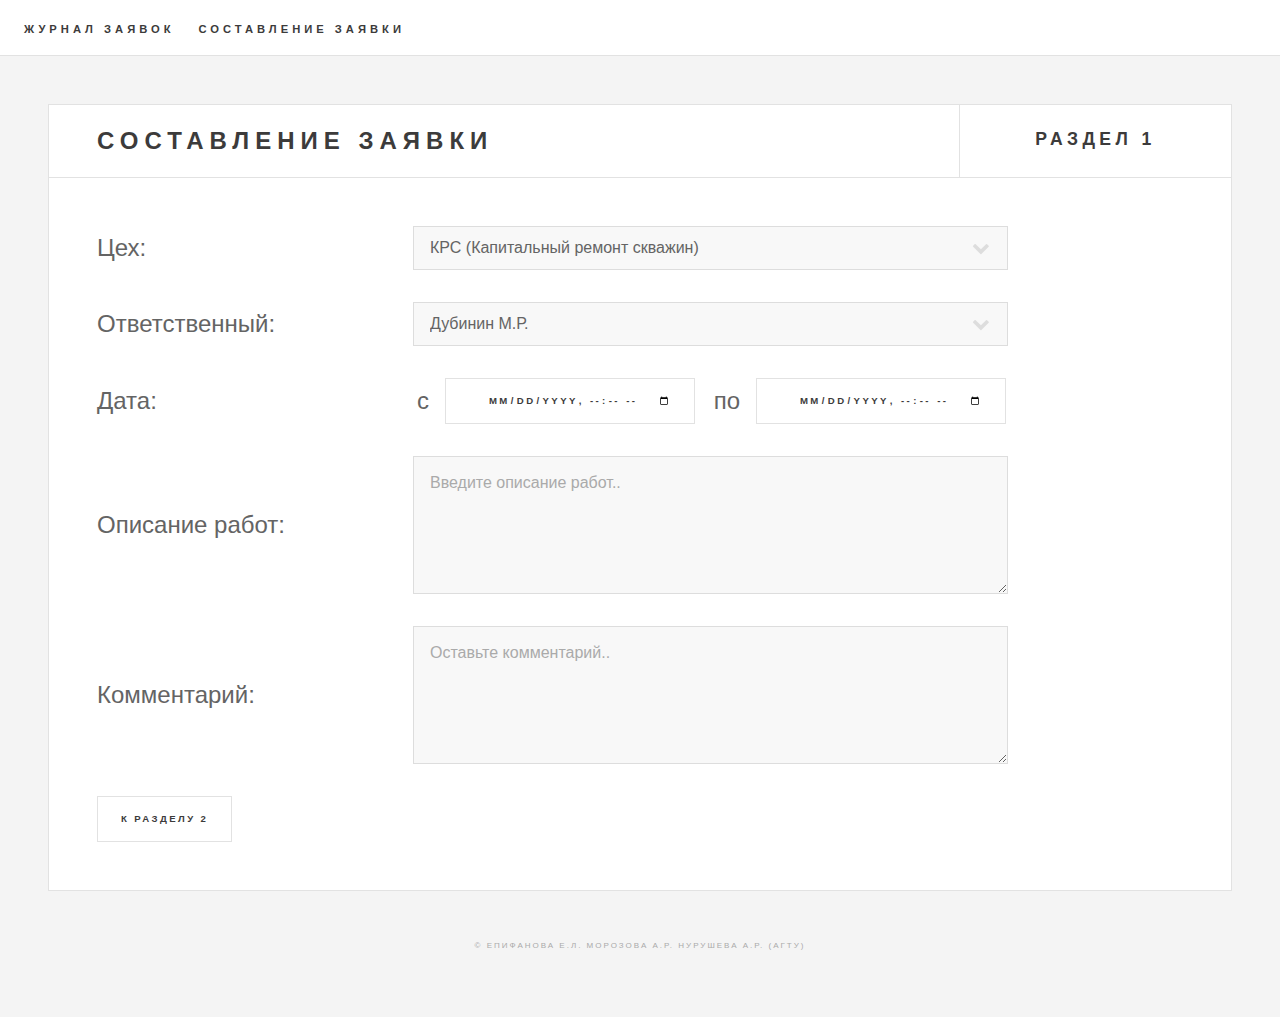
==== commit 751d7e07: "Add files via upload" ====
--- a/интерфейсы/section1.html
+++ b/интерфейсы/section1.html
@@ -35,7 +35,7 @@
 								<p style="width: 300px;"><font size=5>Цех:</font></p>
 								<ul class="select">
 									<select name="shop" style="width: 595px;">
-  										<option value = "s1">СПБО</option>
+  										<option value = "s1">КРС (Капитальный ремонт скважин)</option>
  										 <option value = "s2">ЦАП</option> 
 									</select>
 								</ul>
@@ -45,7 +45,7 @@
 								<p style="width: 300px;"><font size=5>Ответственный:</font></p>
 								<ul class="select">
 									<select name = "responsible" style="width: 595px;">
-  										<option value = "r1">Петров А.С.</option>
+  										<option value = "r1">Дубинин М.Р.</option>
  										 <option value = "r2">Ролина Г.С.</option> 
 									</select>
 								</ul>
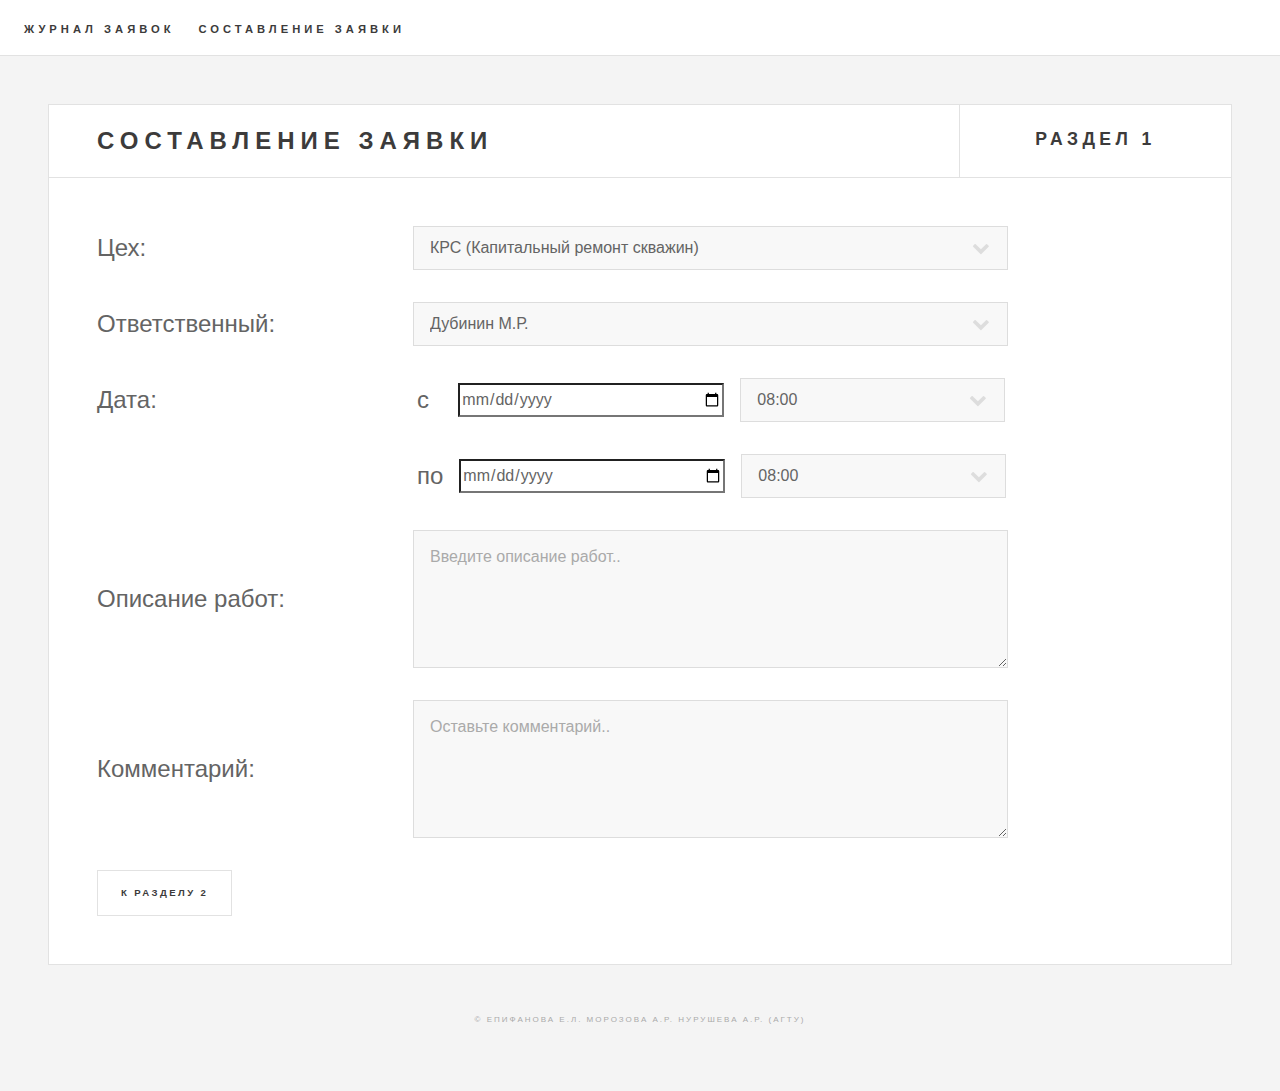
==== commit 48bf5b65: "3" ====
--- a/интерфейсы/section1.html
+++ b/интерфейсы/section1.html
@@ -53,13 +53,28 @@
 
 								<footer>
 								<p style="width: 320px;"><font size=5>Дата:</font></p>
-								<p><font size=5>c</font></p>
-								<ul class="datetime-local">
-								 <input type="datetime-local" id="localdate" name="date_start" style="width: 250px;"/>
+								<p><font size=5>c &nbsp;</font></p>
+								<ul class="date">
+								 <input type="date" id="localdate" name="date_start" style="width: 266px;"/>
 								</ul>
-								<p><font size=5>&ensp; по</font></p>
-								<ul class="datetime-local">
-								 <input type="datetime-local" id="localdate" name="date_stop" style="width: 250px;"/>
+								<ul class="select">
+									<select name = "time_start" style="width: 265px;">
+  										<option value = "r1">08:00</option>
+ 										 <option value = "r2">08:30</option> 
+									</select>
+								</ul>
+								</footer>
+								<footer>
+								<p style="width: 320px;"><font size=5> </font></p>
+								<p><font size=5>по</font></p>
+								<ul class="date">
+								 <input type="date" id="localdate" name="date_stop" style="width: 266px;"/>
+								</ul>
+								<ul class="select">
+									<select name = "time_stop" style="width: 265px;">
+  										<option value = "r1">08:00</option>
+ 										 <option value = "r2">08:30</option> 
+									</select>
 								</ul>
 								</footer>
 								
